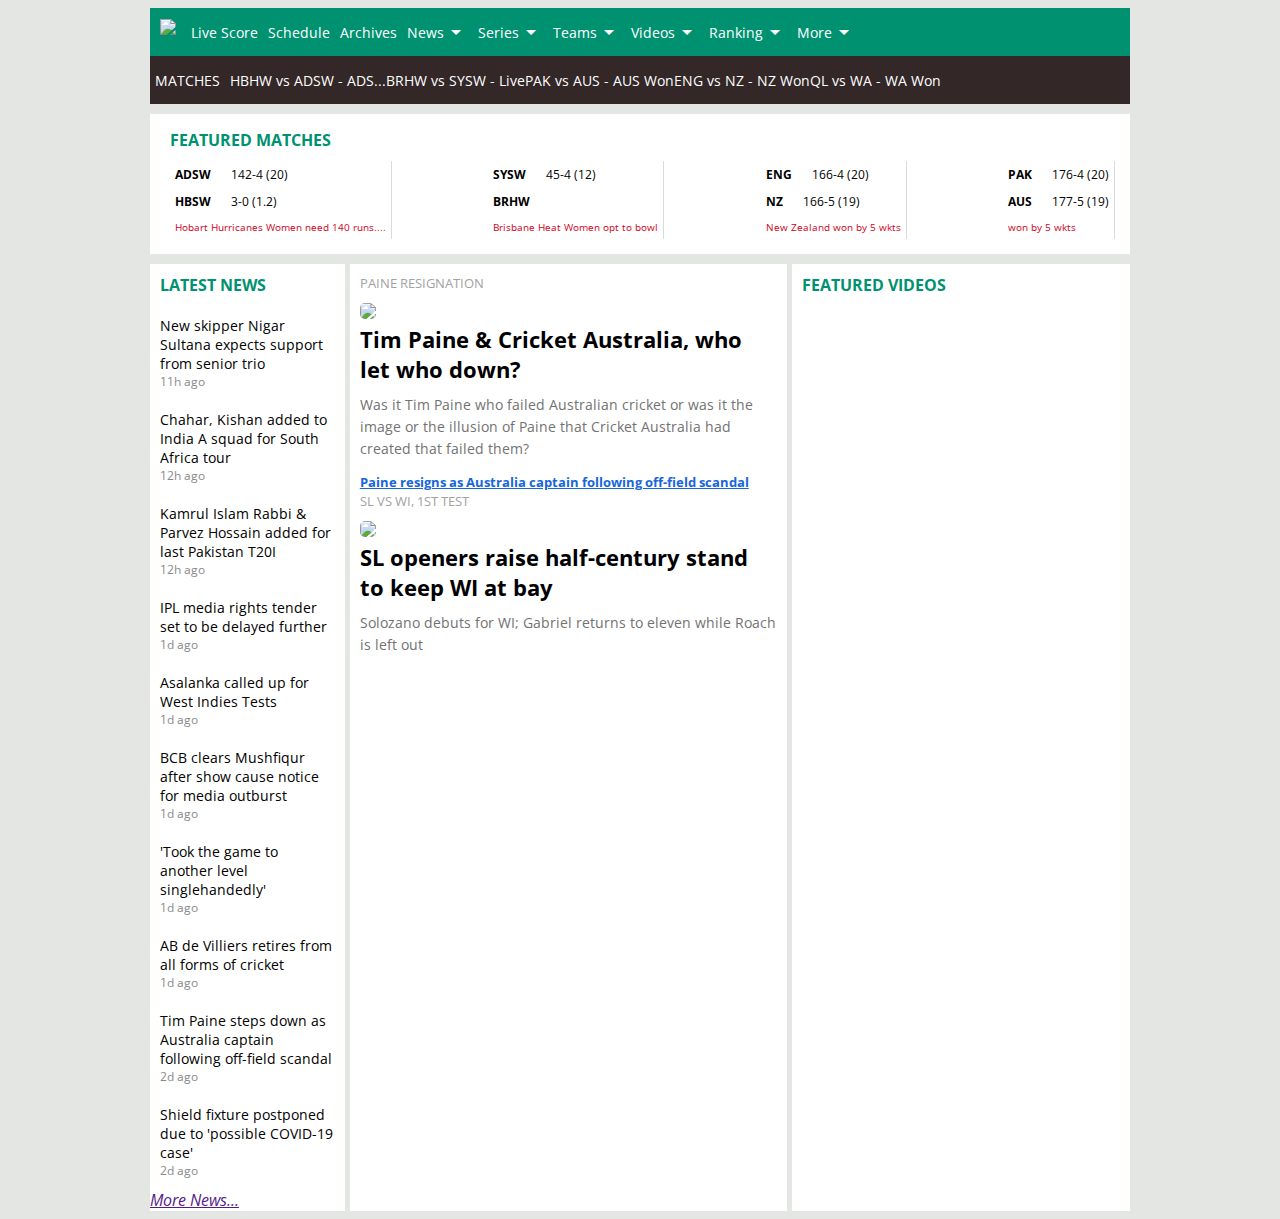
==== index.html @ 86ebac8d "Rename Crickbuzz.HTML to index.html" ====
<!DOCTYPE html>
<html>

<head>
    <meta charset="utf-8" />
    <meta http-equiv="X-UA-Compatible" content="IE=edge" />
    <title>Crickbuzz</title>
    <link href="https://fonts.googleapis.com/icon?family=Material+Icons" rel="stylesheet" />
    <link href="https://fonts.googleapis.com/icon?family=Material+Icons+Outlined" rel="stylesheet" />
    <meta name="viewport" content="width=device-width, initial-scale=1" />
    <link rel="stylesheet" type="text/css" href="Crickbuzz.css">
</head>

<body>
    <!-- Navigation -->
    <div class="container">
        <header>
            <nav class="nav1">
                <img class="logo" src="https://www.cricbuzz.com/images/cb_logo.svg" />
                <span class="navitem">Live Score</span>
                <span class="navitem">Schedule</span>
                <span class="navitem">Archives</span>
                <span class="navitem">News<span class="material-icons"> arrow_drop_down </span>
                </span>
                <span class="navitem">Series<span class="material-icons"> arrow_drop_down </span>
                </span>
                <span class="navitem">Teams<span class="material-icons"> arrow_drop_down </span>
                </span>
                <span class="navitem">Videos<span class="material-icons"> arrow_drop_down </span>
                </span>
                <span class="navitem">Ranking<span class="material-icons"> arrow_drop_down </span>
                </span>
                <span class="navitem">More<span class="material-icons"> arrow_drop_down </span>
                </span>
        </header>
        <!-- Dark MATCHES section here -->
        <header>
            <nav class="nav2">
                <div>
                    <span class="navitem">MATCHES</span>
                </div>
                <div class="navitem">
                    <span>HBHW vs ADSW - ADS...</span>
                    <span>BRHW vs SYSW - Live</span>
                    <span>PAK vs AUS - AUS Won</span>
                    <span>ENG vs NZ - NZ Won</span>
                    <span>QL vs WA - WA Won</span>
                </div>
            </nav>
        </header>

        <!-- Featured Matches -->
        <div class="featured-matches">
            <div class="featured-match-heading">FEATURED MATCHES</div>
            <div class="featured-matches-score">
                <!-- MATCH -->
                <div class="match">
                    <div>
                        <span class="match-country">ADSW</span><span>142-4 (20)</span>
                    </div>
                    <div class="mt10">
                        <span class="match-country">HBSW</span><span>3-0 (1.2)</span>
                    </div>
                    <div class="featured-match-sub">
                        Hobart Hurricanes Women need 140 runs....
                    </div>
                </div>
                <div class="match">
                    <div>
                        <span class="match-country">SYSW</span><span>45-4 (12)</span>
                    </div>
                    <div class="mt10">
                        <span class="match-country">BRHW</span><span></span>
                    </div>
                    <div class="featured-match-sub">
                        Brisbane Heat Women opt to bowl
                    </div>
                </div>
                <div class="match">
                    <div>
                        <span class="match-country">ENG</span><span>166-4 (20)</span>
                    </div>
                    <div class="mt10">
                        <span class="match-country">NZ</span><span>166-5 (19)</span>
                    </div>
                    <div class="featured-match-sub">
                        New Zealand won by 5 wkts
                    </div>
                </div>
                <div class="match">
                    <div>
                        <span class="match-country">PAK</span><span>176-4 (20)</span>
                    </div>
                    <div class="mt10">
                        <span class="match-country">AUS</span><span>177-5 (19)</span>
                    </div>
                    <div class="featured-match-sub">
                        won by 5 wkts
                    </div>
                </div>
            </div>
        </div>
        <!-- TODO: T20 section -->
        <div></div>

        <!-- Main content -->
        <div class="content">
            <div class="latest-news">
                <div class="featured-match-heading latest-news-heading">
                    LATEST NEWS
                </div>
                <div class="one-latest-news">
                    <span>New skipper Nigar Sultana expects support from senior trio</span>
                    <div class="latest-news-duration">11h ago</div>
                </div>
                <div class="one-latest-news">
                    <span>Chahar, Kishan added to India A squad for South Africa tour</span>
                    <div class="latest-news-duration">12h ago</div>
                </div>
                <div class="one-latest-news">
                    <span>Kamrul Islam Rabbi & Parvez Hossain added for last Pakistan T20I</span>
                    <div class="latest-news-duration">12h ago</div>
                </div>
                <div class="one-latest-news">
                    <span>IPL media rights tender set to be delayed further</span>
                    <div class="latest-news-duration">1d ago</div>
                </div>
                <div class="one-latest-news">
                    <span>Asalanka called up for West Indies Tests</span>
                    <div class="latest-news-duration">1d ago</div>
                </div>
                <div class="one-latest-news">
                    <span>BCB clears Mushfiqur after show cause notice for media outburst</span>
                    <div class="latest-news-duration">1d ago</div>
                </div>
                <div class="one-latest-news">
                    <span>'Took the game to another level singlehandedly'</span>
                    <div class="latest-news-duration">1d ago</div>
                </div>
                <div class="one-latest-news">
                    <span>AB de Villiers retires from all forms of cricket</span>
                    <div class="latest-news-duration">1d ago</div>
                </div>
                <div class="one-latest-news">
                    <span>Tim Paine steps down as Australia captain following off-field scandal</span>
                    <div class="latest-news-duration">2d ago</div>
                </div>
                <div class="one-latest-news">
                    <span>Shield fixture postponed due to 'possible COVID-19 case'</span>
                    <div class="latest-news-duration">2d ago</div>
                </div>
                <a class="news-links1" href=""><i>More News...</i></a>
            </div>
            <div class="main-news">
                <!-- One News -->
                <div class="one-main-news">
                    <div class="news-tag">PAINE RESIGNATION</div>
                    <div>
                        <img class="news-image" src="https://www.cricbuzz.com/a/img/v1/420x235/i1/c218489/tim-paine-cricket-australia.jpg">
                    </div>
                    <div class="news-title">
                        Tim Paine & Cricket Australia, who let who down?
                    </div>
                    <div class="news-desc">
                        Was it Tim Paine who failed Australian cricket or was it the image or the illusion of Paine that Cricket Australia had created that failed them?
                    </div>
                    <div class="news-inks-group">
                        <a class="news-links2" href="">Paine resigns as Australia captain following off-field scandal</a>
                    </div>
                    <div class="news-tag">SL VS WI, 1ST TEST</div>
                    <div>
                        <img class="news-image" src="https://www.cricbuzz.com/a/img/v1/420x235/i1/c218500/sl-openers-raise-half-century.jpg">
                    </div>
                    <div class="news-title">
                        SL openers raise half-century stand to keep WI at bay
                    </div>
                    <div class="news-desc">
                        Solozano debuts for WI; Gabriel returns to eleven while Roach is left out
                    </div>
                </div>
            </div>
            <div class="featured-match-heading featured-videos">FEATURED VIDEOS</div>
            <!--Featured video-->
        </div>
    </div>
</body>

</html>
---- Crickbuzz.css ----
@import url("https://fonts.googleapis.com/css2?family=Open+Sans:wght@400;600;700&display=swap");

/* Styles here */

body {
    height: 100%;
    background-color: #e3e6e3;
    font-family: "Open Sans", sans-serif;
}

.container {
    width: 980px;
    margin: 0 auto;
}

.logo {
    height: 32px;
    margin-top: 5px;
    margin-left: 10px;
    margin-right: 10px;
}

.nav1 {
    height: 48px;
    background-color: #009270;
    display: flex;
    align-items: center;
}

.nav2 {
    height: 48px;
    background-color: rgb(51, 39, 39);
    display: flex;
    align-items: center;
}

.navitem {
    color: white;
    display: flex;
    padding-right: 5px;
    padding-left: 5px;
    font-size: 14px;
    align-items: center;
}

.featured-matches {
    height: 110px;
    background-color: white;
    margin-top: 10px;
    padding: 15px;
    padding-left: 20px;
}

.featured-match-heading {
    color: #009270;
    font-weight: 700;
}

.match {
    margin-top: 10px;
    font-size: 12px;
    border-right: 1px solid rgb(218, 218, 218);
    padding: 5px;
}

.mt10 {
    margin-top: 10px;
}

.match-country {
    font-weight: 700;
    margin-right: 20px;
}

.featured-matches-score {
    display: flex;
    justify-content: space-between;
}

.featured-match-sub {
    font-size: 10px;
    color: #d0021b;
    margin-top: 10px;
}

.content {
    margin-top: 10px;
    display: flex;
}

.latest-news {
    width: 196px;
    background-color: white;
}

.latest-news-heading {
    padding: 10px;
}

.one-latest-news {
    padding: 10px;
    font-size: 14px;
}

.latest-news-duration {
    font-size: 12px;
    color: rgb(140, 139, 139);
}

.main-news {
    width: 420px;
    background-color: white;
    padding: 10px;
    margin-left: 5px;
    margin-right: 5px;
}

.featured-videos {
    width: 320px;
    background-color: white;
    padding: 10px;
}

.news-tag {
    font-size: 13px;
    color: rgb(162, 162, 162);
    margin-bottom: 10px;
}

.news-image {
    border-radius: 5px;
}

.news-title {
    font-weight: 700;
    font-size: 22px;
}

.news-desc {
    color: rgb(114, 114, 114);
    font-size: 14px;
    margin-top: 10px;
    line-height: 22px;
}

.news-links2 {
    color: #1866DB;
    font-weight: 700;
    font-size: small;
}

.news-inks-group {
    margin-top: 10px;
}
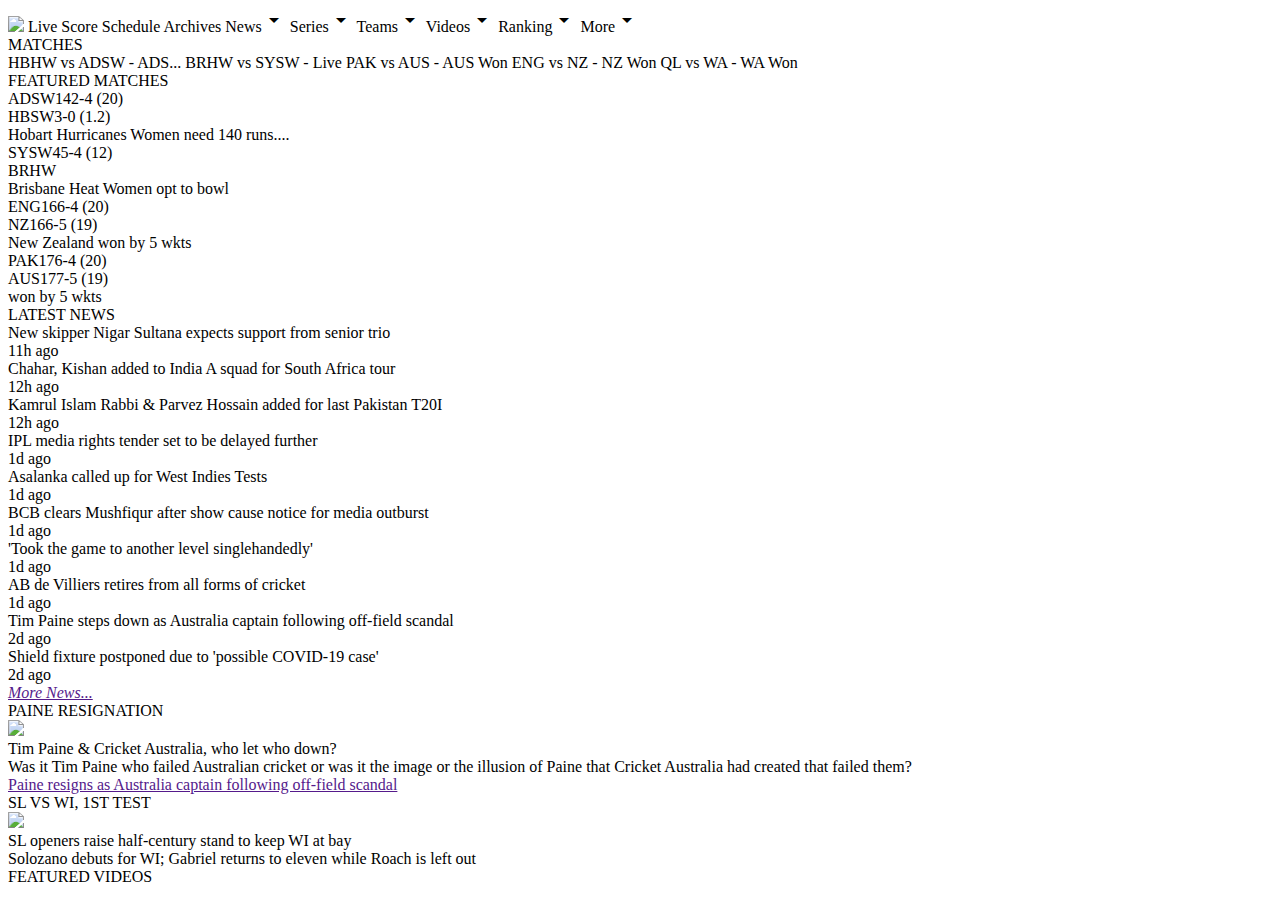
==== commit e7557764: "Update index.html" ====
--- a/index.html
+++ b/index.html
@@ -8,7 +8,7 @@
     <link href="https://fonts.googleapis.com/icon?family=Material+Icons" rel="stylesheet" />
     <link href="https://fonts.googleapis.com/icon?family=Material+Icons+Outlined" rel="stylesheet" />
     <meta name="viewport" content="width=device-width, initial-scale=1" />
-    <link rel="stylesheet" type="text/css" href="Crickbuzz.css">
+    <link rel="stylesheet" type="text/css" href="crickbuzz.css">
 </head>
 
 <body>
